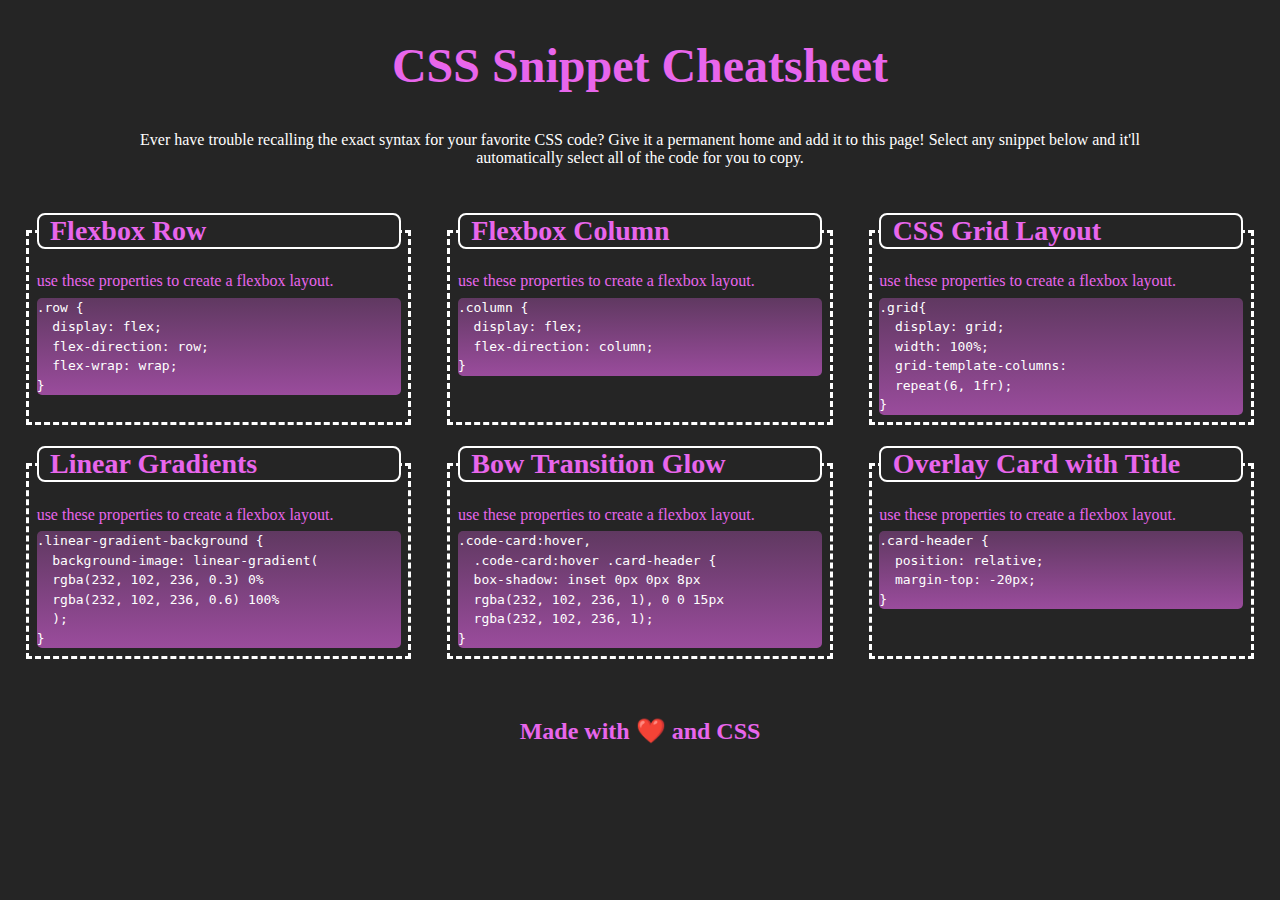
==== index.html @ 52c17ced "Rename idex.html to index.html" ====
<!DOCTYPE html>
<html lang="en">
<head>
    <meta charset="UTF-8">
    <meta http-equiv="X-UA-Compatible" content="IE=edge">
    <meta name="viewport" content="width=device-width, initial-scale=1.0">
    <title>Document</title>
    <link rel="stylesheet" href="./assets/style.css">
</head>
<body>
    <header>
        <h1>
            CSS Snippet Cheatsheet
        </h1>
        <p>
            Ever have trouble  recalling the exact syntax for your favorite CSS code? Give it a permanent home and add it to this page! Select any snippet below and it'll automatically select all of the code for you to copy.
        </p>
    </header>
    <main class="row">
        <section class="code-card column">
            <h2 class="card-header">Flexbox Row</h2>
            <p>
                use these properties to create a flexbox layout.
            </p>
            <pre class="linear-gradient-background">
.row {
  display: flex;
  flex-direction: row;
  flex-wrap: wrap;
}</pre>
        </section>
        <section class="code-card column">
            <h2 class="card-header">Flexbox Column</h2>
            <p>
                use these properties to create a flexbox layout.
            </p>
            <pre class="linear-gradient-background">
.column {
  display: flex;
  flex-direction: column;
}</pre>
        </section>
        <section class="code-card column">
            <h2 class="card-header">CSS Grid Layout</h2>
            <p>
                use these properties to create a flexbox layout.
            </p>
            <pre class="linear-gradient-background">
.grid{
  display: grid;
  width: 100%;
  grid-template-columns:
  repeat(6, 1fr);
}</pre>
        </section>
        <section class="code-card  column">
            <h2 class="card-header">Linear Gradients</h2>
            <p>
                use these properties to create a flexbox layout.
            </p>
            <pre class="linear-gradient-background column">
.linear-gradient-background {
  background-image: linear-gradient(
  rgba(232, 102, 236, 0.3) 0%
  rgba(232, 102, 236, 0.6) 100%
  );
}</pre>
        </section>
        <section class="code-card column">
            <h2 class="card-header">Bow Transition Glow</h2>
            <p>
                use these properties to create a flexbox layout.
            </p>
            <pre class="linear-gradient-background">
.code-card:hover, 
  .code-card:hover .card-header {
  box-shadow: inset 0px 0px 8px
  rgba(232, 102, 236, 1), 0 0 15px
  rgba(232, 102, 236, 1);
}</pre>
        </section>
        <section class="code-card column">
            <h2 class="card-header">Overlay Card with Title</h2>
            <p>
                use these properties to create a flexbox layout.
            </p>
            <pre class="linear-gradient-background">
.card-header {
  position: relative;
  margin-top: -20px;
}</pre>
        </section>
    </main>
    <footer>
        <h2>
            Made with ❤️ and CSS 
        </h2>
    </footer>
</body>
</html>
---- assets/style.css ----
body {
    background-color: rgb(37, 37, 37);
}

header {
    margin:3% auto;
    text-align: center;
    color: rgba(232, 102, 236, 1);
}

header p{
    color: white;
    margin: 3% 10% 5% 10%;
}

.row {
    display: flex;
    flex-direction: row;
    flex-wrap: wrap;
}

.column {
    display: flex;
    flex-direction: column;
}

.grid{
    display: grid;
    width: 100%;
    grid-template-columns:
    repeat(6, 1fr);
}
.linear-gradient-background {
    background-image: linear-gradient(
        rgba(232, 102, 236, 0.3) 0%
        rgba(232, 102, 236, 0.6) 100%
        );
}

.code-card .card-header {
    border-radius: 8px;
    transition: all 0.5s ease-in-out;
}
.code-card:hover, 
.code-card:hover .card-header {
    box-shadow: inset 0px 0px 8px
    rgba(232, 102, 236, 1), 0 0 15px
    rgba(232, 102, 236, 1);
}

.card-header {
    position: relative;
    margin-top: -20px;
    margin-left: 2%;
    margin-right: 2%;
    z-index: 1;
    background-color: rgb(37, 37, 37);
}

h1{
    font-size: 300%;
}

pre {
    color: white;
    background-image: linear-gradient(
        rgba(232, 102, 236, 0.3) 0%,
        rgba(232, 102, 236, 0.6) 100%
        );
        border-radius: 5px;
        margin: 2% 2%;
        text-align: left;
        user-select: all;
        line-height: 1.5;
        word-wrap: break-word;
}

main h2 {
    border: 2px white solid;
    border-radius: 4px;
    font-size: 175%;
    padding-left: 3%;
}

section {
    margin: 0 auto 3% auto;
    width: 30%;
    border: 3px white dashed;
}
footer {
    text-align: center;
}

section p {
    margin: 0 2%;
    ;
}

h2, section>p{
    color: rgba(232, 102, 236, 1);
}




@media screen and (max-width: 992px) {
    section {
        width: 45%;
    }
}
@media screen and (max-width: 768px) {
    section {
        width: 90%;
    }
}
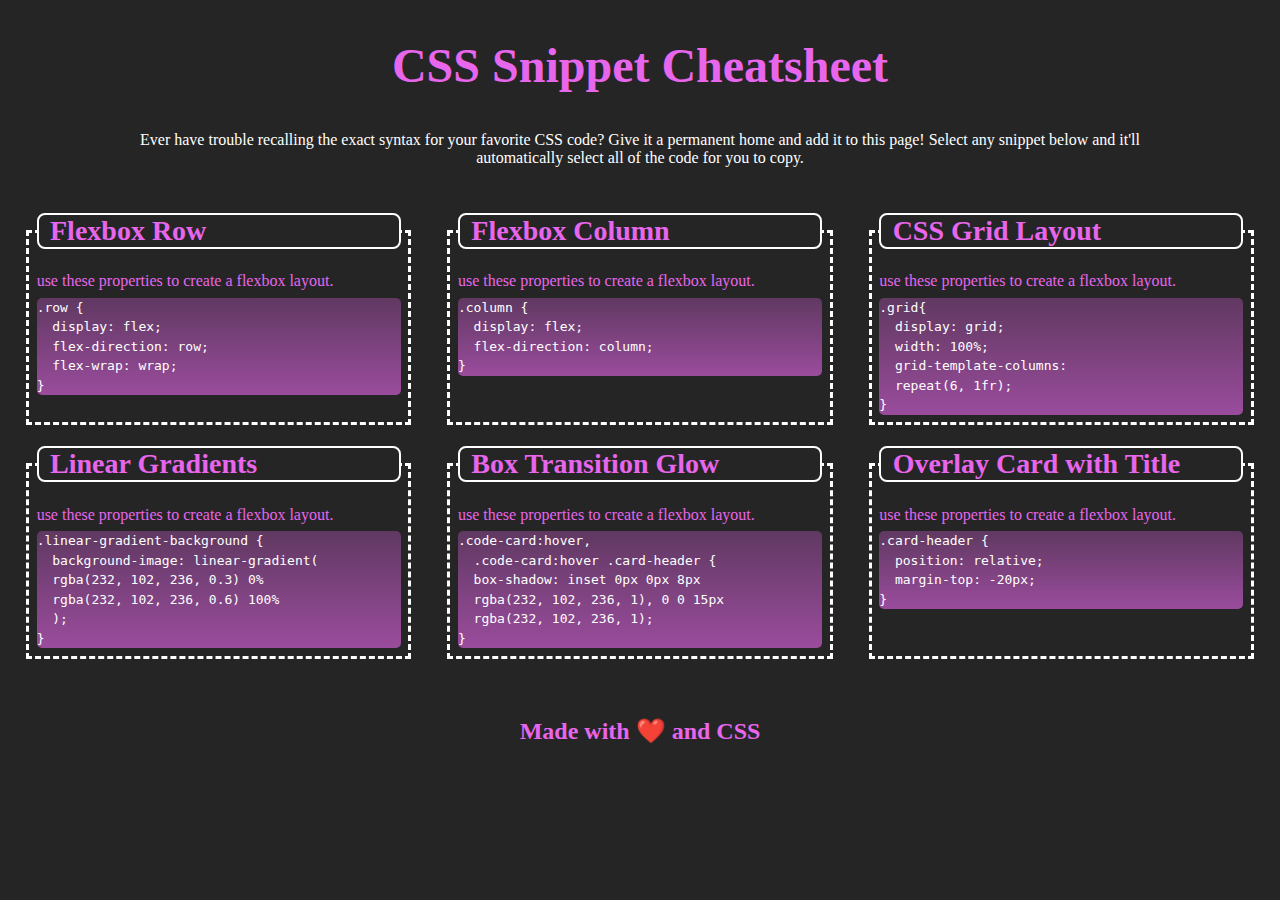
==== commit 6ca73071: "Fixed a typo" ====
--- a/index.html
+++ b/index.html
@@ -67,7 +67,7 @@
 }</pre>
         </section>
         <section class="code-card column">
-            <h2 class="card-header">Bow Transition Glow</h2>
+            <h2 class="card-header">Box Transition Glow</h2>
             <p>
                 use these properties to create a flexbox layout.
             </p>
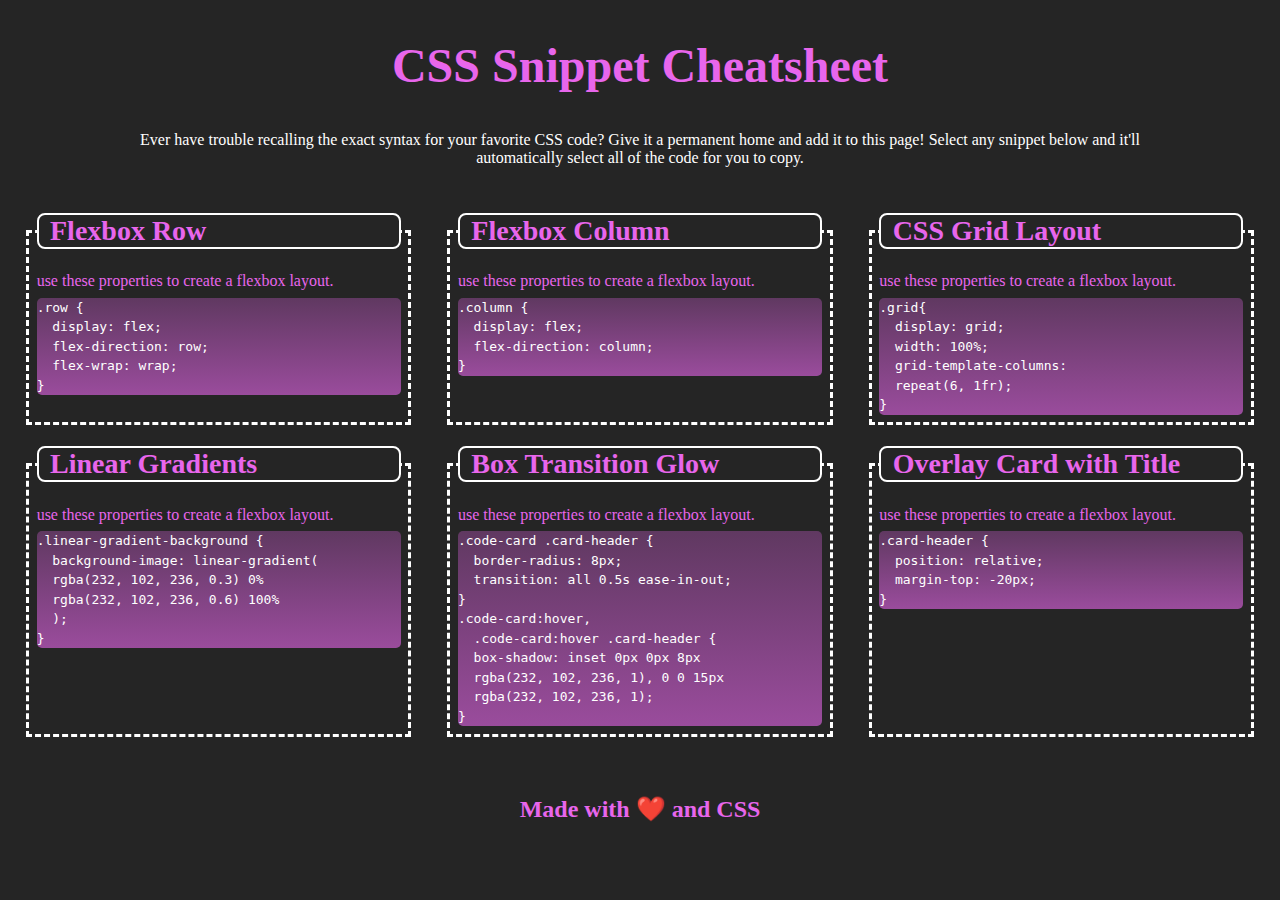
==== commit d9fd23b7: "added transition example" ====
--- a/index.html
+++ b/index.html
@@ -72,6 +72,10 @@
                 use these properties to create a flexbox layout.
             </p>
             <pre class="linear-gradient-background">
+.code-card .card-header {
+  border-radius: 8px;
+  transition: all 0.5s ease-in-out;
+}
 .code-card:hover, 
   .code-card:hover .card-header {
   box-shadow: inset 0px 0px 8px
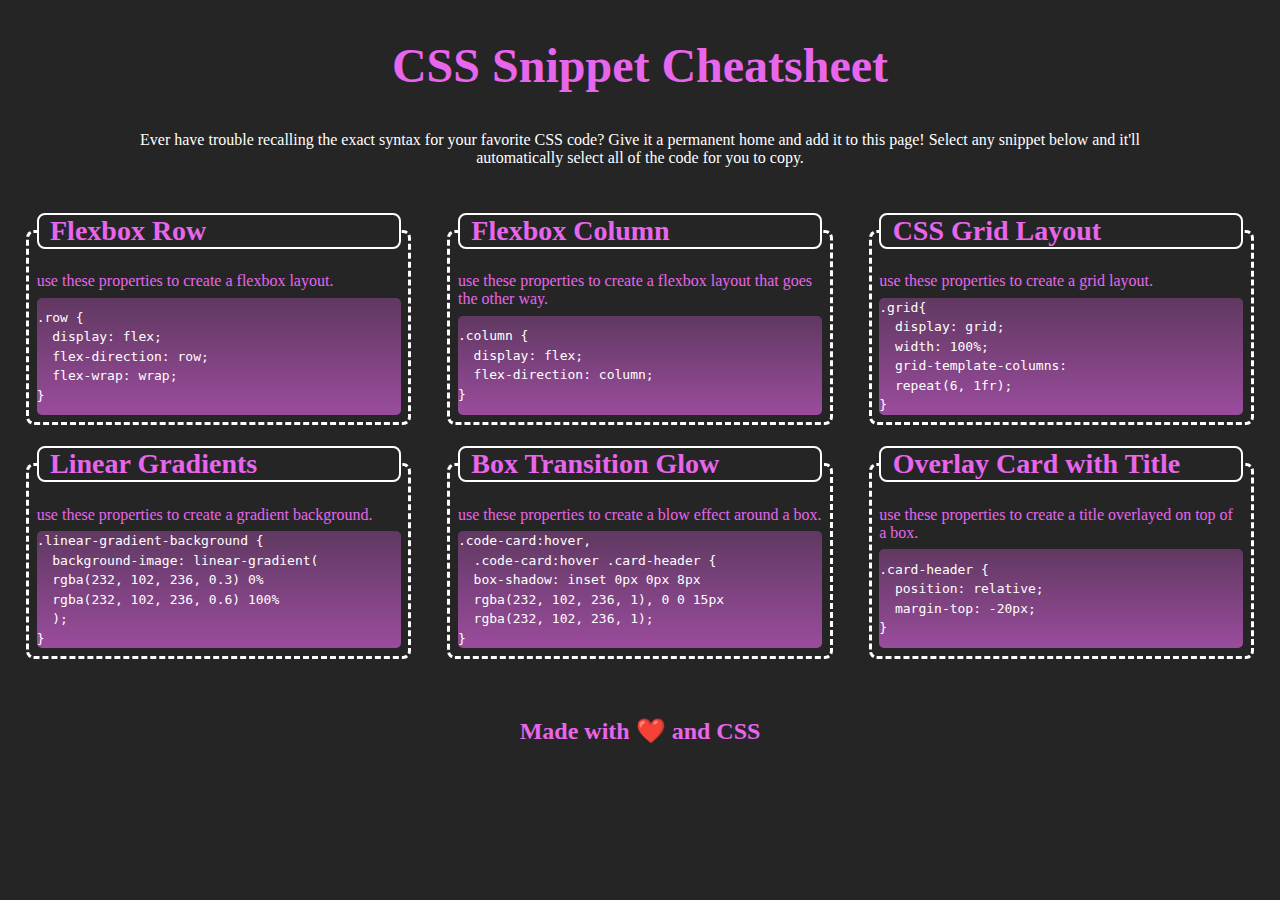
==== commit 1b7b484d: "mixed spacing" ====
--- a/index.html
+++ b/index.html
@@ -1,104 +1,95 @@
 <!DOCTYPE html>
 <html lang="en">
-<head>
-    <meta charset="UTF-8">
-    <meta http-equiv="X-UA-Compatible" content="IE=edge">
-    <meta name="viewport" content="width=device-width, initial-scale=1.0">
+  <head>
+    <meta charset="UTF-8" />
+    <meta http-equiv="X-UA-Compatible" content="IE=edge" />
+    <meta name="viewport" content="width=device-width, initial-scale=1.0" />
     <title>Document</title>
-    <link rel="stylesheet" href="./assets/style.css">
-</head>
-<body>
+    <link rel="stylesheet" href="./assets/style.css" />
+  </head>
+  <body>
     <header>
-        <h1>
-            CSS Snippet Cheatsheet
-        </h1>
-        <p>
-            Ever have trouble  recalling the exact syntax for your favorite CSS code? Give it a permanent home and add it to this page! Select any snippet below and it'll automatically select all of the code for you to copy.
-        </p>
+      <h1>CSS Snippet Cheatsheet</h1>
+      <p>
+        Ever have trouble recalling the exact syntax for your favorite CSS code?
+        Give it a permanent home and add it to this page! Select any snippet
+        below and it'll automatically select all of the code for you to copy.
+      </p>
     </header>
     <main class="row">
-        <section class="code-card column">
-            <h2 class="card-header">Flexbox Row</h2>
-            <p>
-                use these properties to create a flexbox layout.
-            </p>
-            <pre class="linear-gradient-background">
+      <section class="code-card column">
+        <h2 class="card-header">Flexbox Row</h2>
+        <p>use these properties to create a flexbox layout.</p>
+        <pre class="linear-gradient-background">
 .row {
   display: flex;
   flex-direction: row;
   flex-wrap: wrap;
-}</pre>
-        </section>
-        <section class="code-card column">
-            <h2 class="card-header">Flexbox Column</h2>
-            <p>
-                use these properties to create a flexbox layout.
-            </p>
-            <pre class="linear-gradient-background">
+}</pre
+        >
+      </section>
+      <section class="code-card column">
+        <h2 class="card-header">Flexbox Column</h2>
+        <p>
+          use these properties to create a flexbox layout that goes the other
+          way.
+        </p>
+        <pre class="linear-gradient-background">
 .column {
   display: flex;
   flex-direction: column;
-}</pre>
-        </section>
-        <section class="code-card column">
-            <h2 class="card-header">CSS Grid Layout</h2>
-            <p>
-                use these properties to create a flexbox layout.
-            </p>
-            <pre class="linear-gradient-background">
+}</pre
+        >
+      </section>
+      <section class="code-card column">
+        <h2 class="card-header">CSS Grid Layout</h2>
+        <p>use these properties to create a grid layout.</p>
+        <pre class="linear-gradient-background">
 .grid{
   display: grid;
   width: 100%;
   grid-template-columns:
   repeat(6, 1fr);
-}</pre>
-        </section>
-        <section class="code-card  column">
-            <h2 class="card-header">Linear Gradients</h2>
-            <p>
-                use these properties to create a flexbox layout.
-            </p>
-            <pre class="linear-gradient-background column">
+}</pre
+        >
+      </section>
+      <section class="code-card column">
+        <h2 class="card-header">Linear Gradients</h2>
+        <p>use these properties to create a gradient background.</p>
+        <pre class="linear-gradient-background">
 .linear-gradient-background {
   background-image: linear-gradient(
   rgba(232, 102, 236, 0.3) 0%
   rgba(232, 102, 236, 0.6) 100%
   );
-}</pre>
-        </section>
-        <section class="code-card column">
-            <h2 class="card-header">Box Transition Glow</h2>
-            <p>
-                use these properties to create a flexbox layout.
-            </p>
-            <pre class="linear-gradient-background">
-.code-card .card-header {
-  border-radius: 8px;
-  transition: all 0.5s ease-in-out;
-}
+}</pre
+        >
+      </section>
+      <section class="code-card column">
+        <h2 class="card-header">Box Transition Glow</h2>
+        <p>use these properties to create a blow effect around a box.</p>
+        <pre class="linear-gradient-background">
 .code-card:hover, 
   .code-card:hover .card-header {
   box-shadow: inset 0px 0px 8px
   rgba(232, 102, 236, 1), 0 0 15px
   rgba(232, 102, 236, 1);
-}</pre>
-        </section>
-        <section class="code-card column">
-            <h2 class="card-header">Overlay Card with Title</h2>
-            <p>
-                use these properties to create a flexbox layout.
-            </p>
-            <pre class="linear-gradient-background">
+}</pre
+        >
+      </section>
+      <section class="code-card column">
+        <h2 class="card-header">Overlay Card with Title</h2>
+        <p>use these properties to create a title overlayed on top of a box.</p>
+        <pre class="linear-gradient-background">
 .card-header {
   position: relative;
   margin-top: -20px;
-}</pre>
-        </section>
+}</pre
+        >
+      </section>
     </main>
     <footer>
-        <h2>
-            Made with ❤️ and CSS 
-        </h2>
+      <h2>Made with ❤️ and CSS</h2>
     </footer>
-</body>
+  </body>
 </html>
--- a/assets/style.css
+++ b/assets/style.css
@@ -1,117 +1,116 @@
 body {
-    background-color: rgb(37, 37, 37);
+  background-color: rgb(37, 37, 37);
 }
 
 header {
-    margin:3% auto;
-    text-align: center;
-    color: rgba(232, 102, 236, 1);
+  margin: 3% auto;
+  text-align: center;
+  color: rgba(232, 102, 236, 1);
 }
 
-header p{
-    color: white;
-    margin: 3% 10% 5% 10%;
+header p {
+  color: white;
+  margin: 3% 10% 5% 10%;
 }
 
 .row {
-    display: flex;
-    flex-direction: row;
-    flex-wrap: wrap;
+  display: flex;
+  flex-direction: row;
+  flex-wrap: wrap;
 }
 
 .column {
-    display: flex;
-    flex-direction: column;
+  display: flex;
+  flex-direction: column;
 }
 
-.grid{
-    display: grid;
-    width: 100%;
-    grid-template-columns:
-    repeat(6, 1fr);
+.grid {
+  display: grid;
+  width: 100%;
+  grid-template-columns: repeat(6, 1fr);
 }
 .linear-gradient-background {
-    background-image: linear-gradient(
-        rgba(232, 102, 236, 0.3) 0%
-        rgba(232, 102, 236, 0.6) 100%
-        );
+  background-image: linear-gradient(
+    rgba(232, 102, 236, 0.3) 0% rgba(232, 102, 236, 0.6) 100%
+  );
 }
 
-.code-card .card-header {
-    border-radius: 8px;
-    transition: all 0.5s ease-in-out;
+.code-card, .card-header {
+  border-radius: 8px;
+  transition: all 0.5s ease-in-out;
 }
-.code-card:hover, 
+.code-card:hover,
 .code-card:hover .card-header {
-    box-shadow: inset 0px 0px 8px
-    rgba(232, 102, 236, 1), 0 0 15px
-    rgba(232, 102, 236, 1);
+  box-shadow: inset 0px 0px 8px rgba(232, 102, 236, 1),
+    0 0 15px rgba(232, 102, 236, 1);
 }
 
 .card-header {
-    position: relative;
-    margin-top: -20px;
-    margin-left: 2%;
-    margin-right: 2%;
-    z-index: 1;
-    background-color: rgb(37, 37, 37);
+  position: relative;
+  margin-top: -20px;
+  margin-left: 2%;
+  margin-right: 2%;
+  z-index: 1;
+  background-color: rgb(37, 37, 37);
 }
 
-h1{
-    font-size: 300%;
+h1 {
+  font-size: 300%;
 }
 
 pre {
-    color: white;
-    background-image: linear-gradient(
-        rgba(232, 102, 236, 0.3) 0%,
-        rgba(232, 102, 236, 0.6) 100%
-        );
-        border-radius: 5px;
-        margin: 2% 2%;
-        text-align: left;
-        user-select: all;
-        line-height: 1.5;
-        word-wrap: break-word;
+  color: white;
+  background-image: linear-gradient(
+    rgba(232, 102, 236, 0.3) 0%,
+    rgba(232, 102, 236, 0.6) 100%
+  );
+  border-radius: 5px;
+  margin: 2% 2%;
+  text-align: left;
+  user-select: all;
+  line-height: 1.5;
+  word-wrap: break-word;
+  flex-grow: 1;
+  display: flex;
+  align-items: center;
 }
 
 main h2 {
-    border: 2px white solid;
-    border-radius: 4px;
-    font-size: 175%;
-    padding-left: 3%;
+  border: 2px white solid;
+  border-radius: 4px;
+  font-size: 175%;
+  padding-left: 3%;
 }
 
 section {
-    margin: 0 auto 3% auto;
-    width: 30%;
-    border: 3px white dashed;
+  margin: 0 auto 3% auto;
+  width: 30%;
+  border: 3px white dashed;
 }
 footer {
-    text-align: center;
+  text-align: center;
 }
 
 section p {
-    margin: 0 2%;
-    ;
+  margin: 0 2%;
 }
 
-h2, section>p{
-    color: rgba(232, 102, 236, 1);
+h2,
+section > p {
+  color: rgba(232, 102, 236, 1);
 }
 
-
-
-
+pre::selection {
+    background: coral;
+    color: aqua;
+}
 @media screen and (max-width: 992px) {
-    section {
-        width: 45%;
-    }
+  section {
+    width: 45%;
+  }
 }
 @media screen and (max-width: 768px) {
-    section {
-        width: 90%;
-    }
+  section {
+    width: 90%;
+  }
 }
-
-
